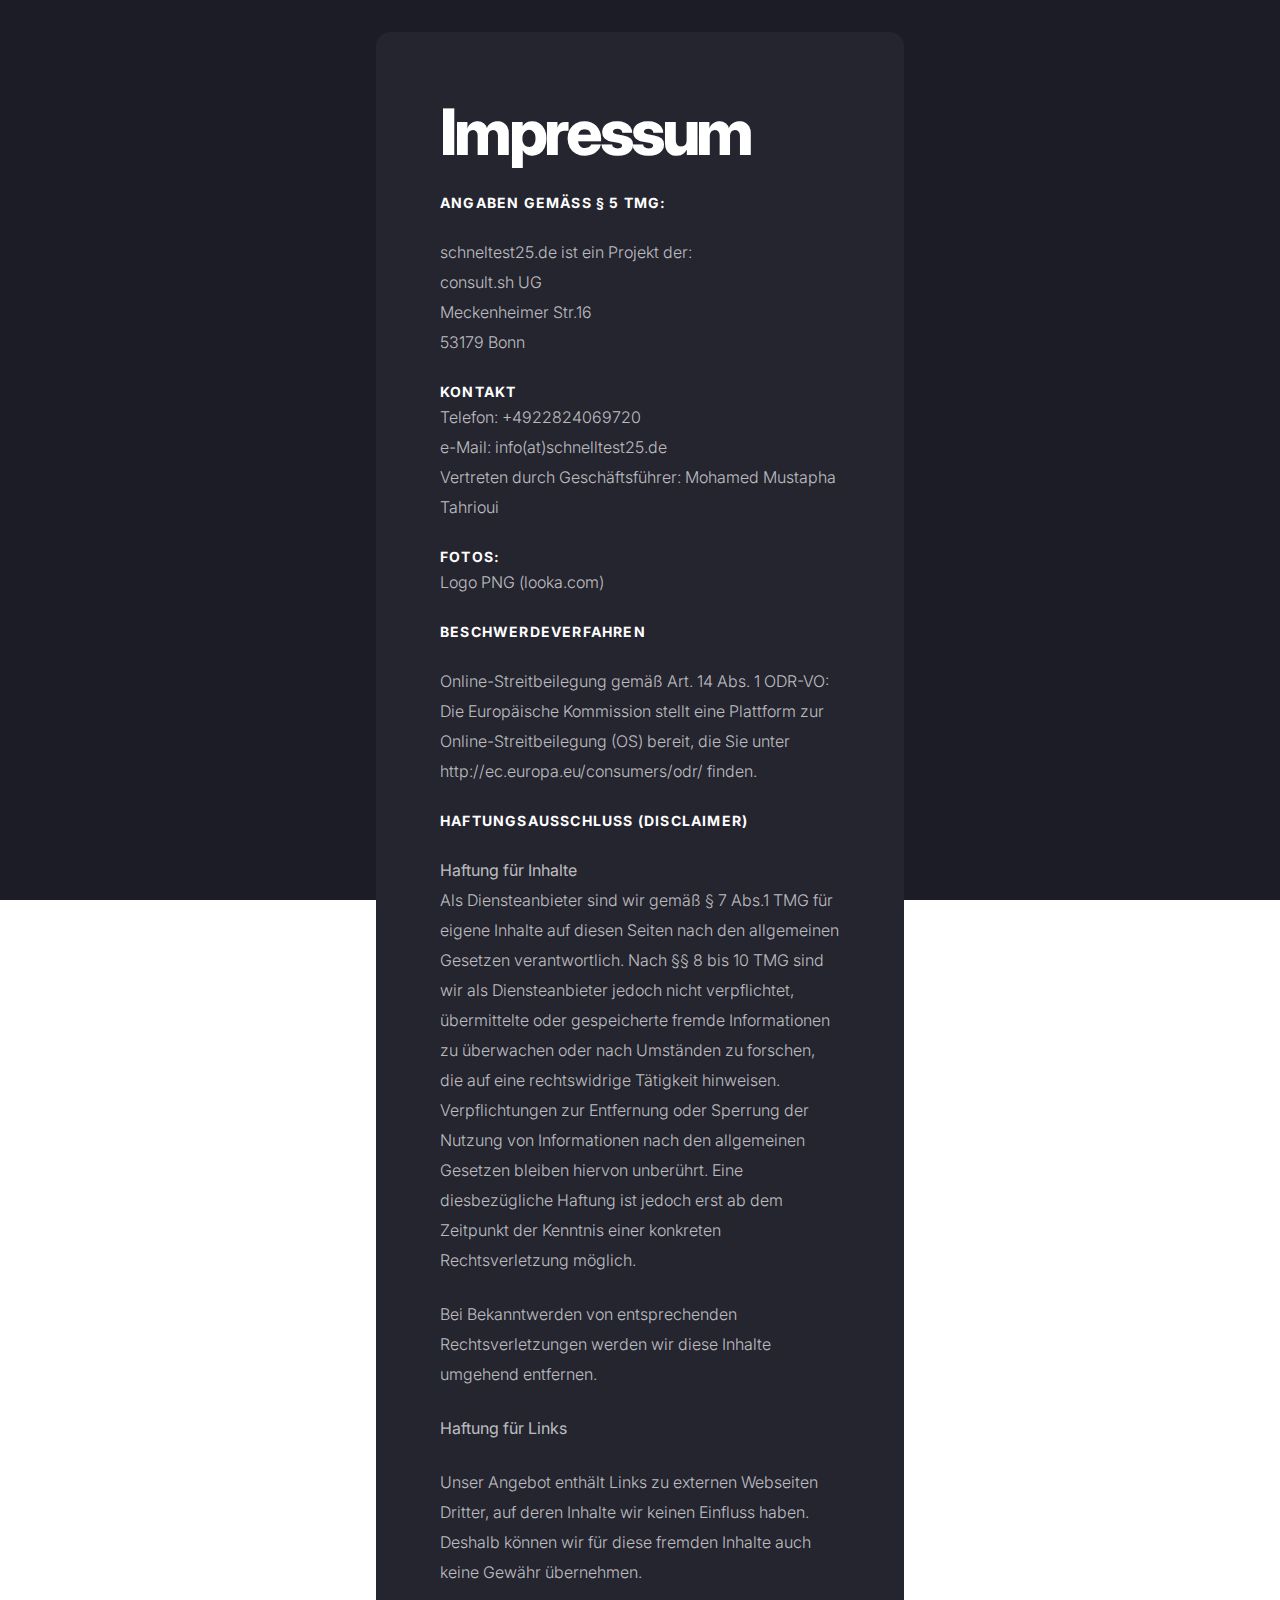
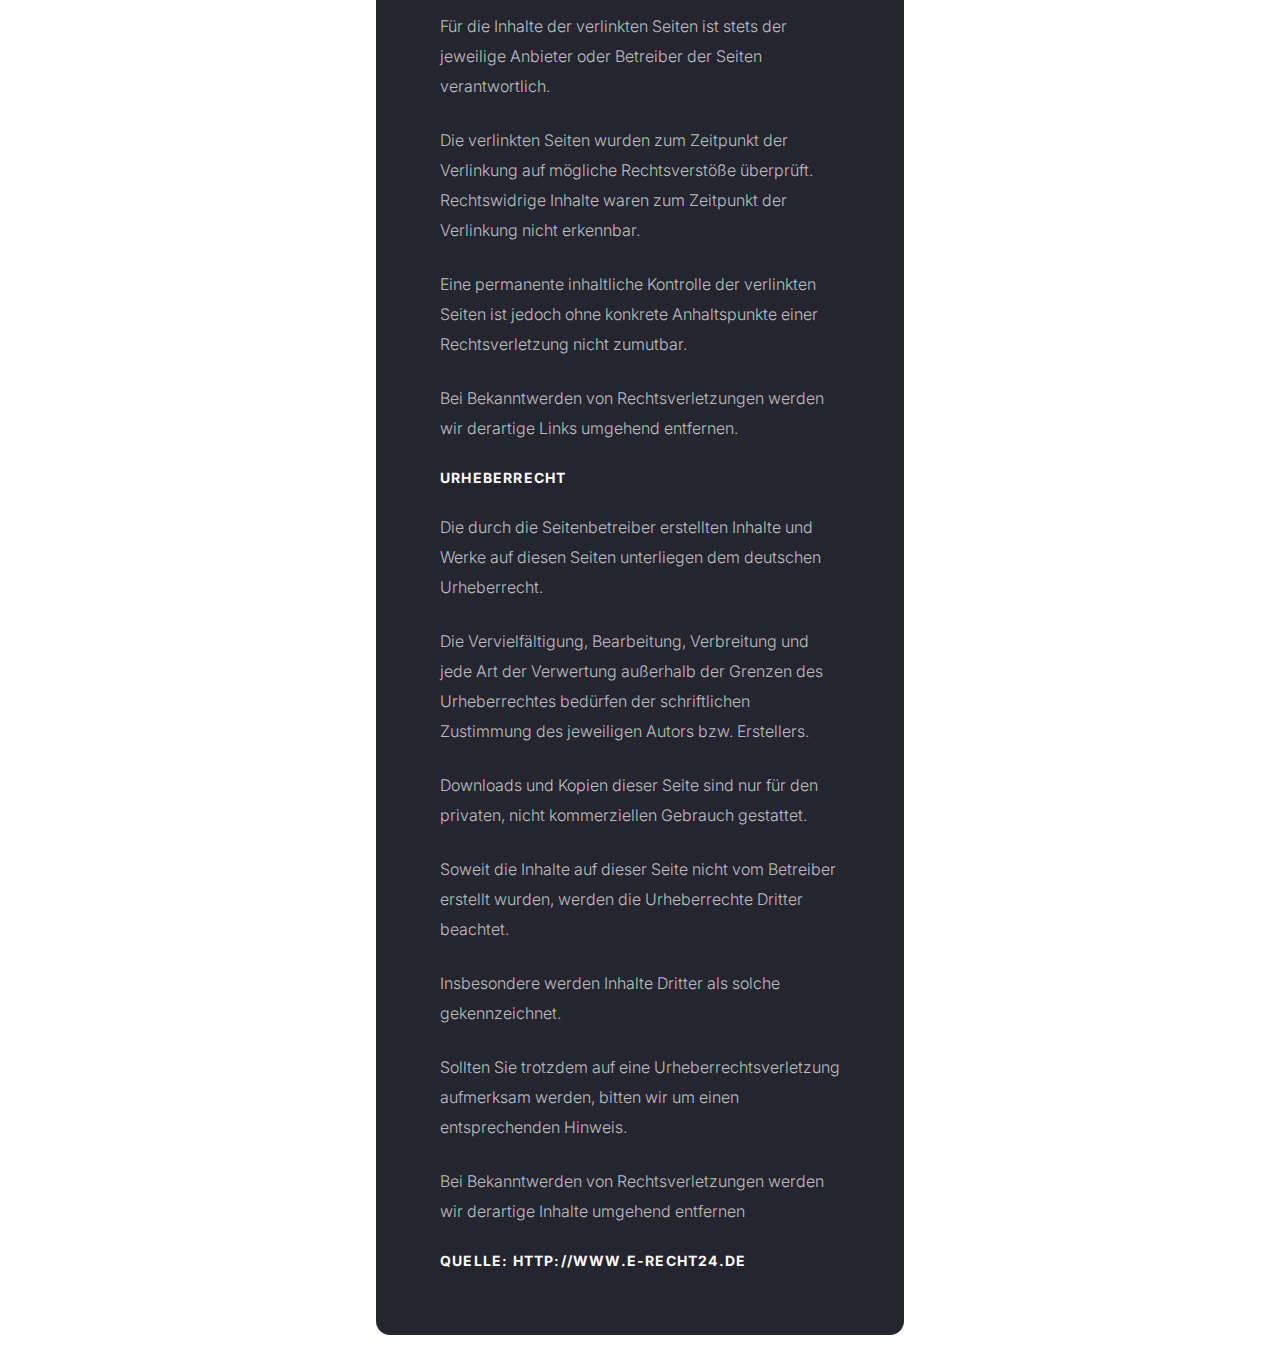
==== impressum.html @ 8089edc3 "[master] Add impressum" ====
<!DOCTYPE html>
<html lang="en">
<head>
    <title>schnelltest25.de | Impressum</title>
    <meta charset="utf-8"/>
    <meta name="viewport" content="width=device-width,initial-scale=1,user-scalable=no"/>
    <meta name="description"
          content="schnelltest25.de | Bei uns kriegen Sie exklusive Preise mit Mengenrabatt für Covid Antigen Schnelltests!"/>
    <meta property="og:site_name" content="schnelltest25.de"/>
    <meta property="og:title" content="schnelltest25.de | Kaufen Sie heute Corona Antigen Schnelltests bei uns"/>
    <meta property="og:type" content="website"/>
    <meta property="og:description"
          content="schnelltest25.de | Bei uns kriegen Sie exklusive Preise mit Mengenrabatt für Covid Antigen Schnelltest!"/>
    <meta property="og:image" content="https://schnelltest25.de/assets/images/share.jpg?v=5fb3fb8e"/>
    <meta property="og:image:type" content="image/jpeg"/>
    <meta property="og:image:width" content="1200"/>
    <meta property="og:image:height" content="628"/>
    <meta property="og:url" content="https://schnelltest25.de"/>
    <meta property="twitter:card" content="summary_large_image"/>
    <link rel="canonical" href="https://schnelltest25.de"/>
    <link href="https://fonts.googleapis.com/css?family=Inter:800,800italic,700,700italic,300,300italic,400,400italic,600,600italic"
          rel="stylesheet" type="text/css"/>
    <link rel="icon" type="image/png" href="assets/images/favicon.png?v=5fb3fb8e"/>
    <link rel="apple-touch-icon" href="assets/images/apple-touch-icon.png?v=5fb3fb8e"/>
    <link rel="stylesheet" href="css/main.css">

    <noscript>
        <link rel="stylesheet" href="css/noscript.css">
    </noscript>
</head>
<body class="is-ready">
<div id="wrapper">
    <div id="main">
        <div class="inner">
            <section>
                <h1 id="text02" class="style3">
                    Impressum
                </h1>


                <p class="style1"> Angaben gemäß § 5 TMG:</p>
                <p class="style2" style="margin-top: 0;margin-bottom: 0">schneltest25.de ist ein Projekt der:</p>
                <p class="style2" style="margin-top: 0;margin-bottom: 0">consult.sh UG</p>
                <p class="style2" style="margin-top: 0;margin-bottom: 0">Meckenheimer Str.16</p>
                <p class="style2" style="margin-top: 0;margin-bottom: 0">53179 Bonn</p>
                <p class="style1" style="margin-bottom: 0">Kontakt</p>
                <p class="style2" style="margin-top: 0;margin-bottom: 0">Telefon: +4922824069720</p>
                <p class="style2" style="margin-top: 0;margin-bottom: 0">e-Mail: info(at)schnelltest25.de</p>
                <p class="style2" style="margin-top: 0;margin-bottom: 0">Vertreten durch Geschäftsführer: Mohamed
                    Mustapha
                    Tahrioui</p>
                <p class="style1" style="margin-bottom: 0">Fotos:</p>
                <p class="style2" style="margin-top: 0;margin-bottom: 0">Logo PNG (looka.com)</p>

                <p class="style1">BESCHWERDEVERFAHREN</p>
                <p class="style2" style="margin-bottom: 0">Online-Streitbeilegung gemäß Art. 14 Abs. 1 ODR-VO: Die
                    Europäische Kommission stellt eine Plattform zur
                    Online-Streitbeilegung (OS) bereit, die Sie unter http://ec.europa.eu/consumers/odr/ finden.</p>

                <p class="style1"> Haftungsausschluss (Disclaimer)</p>
                <p class="style2" style="margin-bottom: 0"><strong>Haftung für Inhalte</strong></p>

                <p class="style2" style="margin-top: 0;margin-bottom: 0">Als Diensteanbieter sind wir gemäß § 7 Abs.1
                    TMG für eigene Inhalte auf diesen Seiten nach den allgemeinen Gesetzen verantwortlich.
                    Nach §§ 8 bis 10 TMG sind wir als Diensteanbieter jedoch nicht verpflichtet, übermittelte oder
                    gespeicherte fremde Informationen zu überwachen oder nach Umständen zu forschen, die auf eine
                    rechtswidrige Tätigkeit
                    hinweisen.</p>


                <p class="style2" style="margin-top:0; margin-bottom: 0">Verpflichtungen zur Entfernung oder Sperrung
                    der Nutzung von Informationen nach den allgemeinen Gesetzen
                    bleiben hiervon unberührt. Eine diesbezügliche Haftung ist jedoch erst ab dem Zeitpunkt der Kenntnis
                    einer
                    konkreten
                    Rechtsverletzung möglich.</p>

                <p class="style2"> Bei Bekanntwerden von entsprechenden Rechtsverletzungen werden wir diese
                    Inhalte
                    umgehend
                    entfernen.</p>

                <p class="style2"><strong>Haftung für Links</strong></p>
                <p class="style2">Unser Angebot enthält Links zu externen Webseiten Dritter, auf deren Inhalte wir
                    keinen Einfluss haben.
                    Deshalb können
                    wir für diese fremden Inhalte auch keine Gewähr übernehmen.</p>
                <p class="style2">Für die Inhalte der verlinkten Seiten ist
                    stets
                    der
                    jeweilige Anbieter oder Betreiber der Seiten verantwortlich.</p>
                <p class="style2">Die verlinkten Seiten wurden zum Zeitpunkt
                    der
                    Verlinkung
                    auf mögliche Rechtsverstöße überprüft. Rechtswidrige Inhalte waren zum Zeitpunkt der Verlinkung
                    nicht
                    erkennbar.</p>

                <p class="style2">Eine
                    permanente inhaltliche Kontrolle der verlinkten Seiten ist jedoch ohne konkrete Anhaltspunkte einer
                    Rechtsverletzung
                    nicht zumutbar.</p>

                <p class="style2">Bei Bekanntwerden von Rechtsverletzungen werden wir derartige Links umgehend
                    entfernen.</p>

                <p class="style1">Urheberrecht</p>
                <p class="style2">Die durch die Seitenbetreiber erstellten Inhalte und Werke auf diesen Seiten
                    unterliegen dem deutschen
                    Urheberrecht.</p>
                <p class="style2">Die
                    Vervielfältigung, Bearbeitung, Verbreitung und jede Art der Verwertung außerhalb der Grenzen des
                    Urheberrechtes bedürfen
                    der schriftlichen Zustimmung des jeweiligen Autors bzw. Erstellers.</p>
                <p class="style2">Downloads und Kopien dieser Seite
                    sind
                    nur für den
                    privaten, nicht kommerziellen Gebrauch gestattet.</p>

                <p class="style2">Soweit die Inhalte auf dieser Seite nicht vom
                    Betreiber
                    erstellt
                    wurden, werden die Urheberrechte Dritter beachtet.</p>
                <p class="style2">
                    Insbesondere werden Inhalte Dritter als solche
                    gekennzeichnet.
                </p>
                <p class="style2">Sollten Sie trotzdem auf eine Urheberrechtsverletzung aufmerksam werden, bitten wir um
                    einen
                    entsprechenden
                    Hinweis.</p>

                <p class="style2">Bei
                    Bekanntwerden von Rechtsverletzungen werden wir derartige Inhalte umgehend entfernen</p>

                <p class="style1">Quelle: http://www.e-recht24.de</p>
            </section>
        </div>
    </div>
</div>
</body>
</html>
---- css/main.css ----
html, body, div, span, applet, object, iframe, h1, h2, h3, h4, h5, h6, p, blockquote, pre, a, abbr, acronym, address, big, cite, code, del, dfn, em, img, ins, kbd, q, s, samp, small, strike, strong, sub, sup, tt, var, b, u, i, center, dl, dt, dd, ol, ul, li, fieldset, form, label, legend, table, caption, tbody, tfoot, thead, tr, th, td, article, aside, canvas, details, embed, figure, figcaption, footer, header, hgroup, menu, nav, output, ruby, section, summary, time, mark, audio, video {
    margin: 0;
    padding: 0;
    border: 0;
    font-size: 100%;
    font: inherit;
    vertical-align: baseline;
}

article, aside, details, figcaption, figure, footer, header, hgroup, menu, nav, section {
    display: block;
}

body {
    line-height: 1;
}

ol, ul {
    list-style: none;
}

blockquote, q {
    quotes: none;
}

blockquote:before, blockquote:after, q:before, q:after {
    content: '';
    content: none;
}

table {
    border-collapse: collapse;
    border-spacing: 0;
}

body {
    -webkit-text-size-adjust: none
}

mark {
    background-color: transparent;
    color: inherit
}

input::-moz-focus-inner {
    border: 0;
    padding: 0
}

input[type="text"], input[type="email"], select, textarea {
    -moz-appearance: none;
    -webkit-appearance: none;
    -ms-appearance: none;
    appearance: none
}

*, *:before, *:after {
    box-sizing: border-box;
}

body {
    min-width: 320px;
    min-height: var(--viewport-height);
    line-height: 1.0;
    word-wrap: break-word;
    overflow-x: hidden;
}

body:before {
    content: '';
    display: block;
    position: fixed;
    top: 0;
    left: 0;
    width: 100vw;
    height: var(--background-height);
    z-index: 0;
    pointer-events: none;
    transform: scale(1);
    background-attachment: scroll;
    background-image: linear-gradient(to top, rgba(28, 28, 38, 0.922), rgba(28, 28, 38, 0.922)), url('assets/images/bg.svg?v=5fb3fb8e');
    background-position: 0% 0%, top right;
    background-repeat: repeat, repeat;
    background-size: auto, cover;
    background-color: #1C1C26;
}

body:after {
    display: block;
    content: '';
    position: fixed;
    top: 0;
    left: 0;
    width: 100%;
    height: 100%;
    background-color: #1C1C26;
    z-index: 1;
    opacity: 0;
    visibility: hidden;
    transition: opacity 0.75s ease-in-out 0s, visibility 0.75s 0s;
    transform: scale(1);
}

body.is-loading:after {
    opacity: 1;
    visibility: visible;
}

:root {
    --site-language-direction: ltr;
    --site-language-alignment: left;
    --viewport-height: 100vh;
    --background-height: 100vh;
}

html {
    font-size: 17pt;
}

u {
    text-decoration: underline;
}

strong {
    color: inherit;
    font-weight: bolder;
}

em {
    font-style: italic;
}

code {
    font-family: 'Lucida Console', 'Courier New', monospace;
    font-weight: normal;
    text-indent: 0;
    letter-spacing: 0;
    font-size: 0.9em;
    margin: 0 0.25em;
    padding: 0.25em 0.5em;
    background-color: rgba(144, 144, 144, 0.25);
    border-radius: 0.25em;
}

mark {
    background-color: rgba(144, 144, 144, 0.25);
}

s {
    text-decoration: line-through;
}

a {
    color: inherit;
    text-decoration: underline;
    transition: color 0.25s ease;
}

#wrapper {
    -webkit-overflow-scrolling: touch;
    display: flex;
    flex-direction: column;
    align-items: center;
    justify-content: center;
    min-height: var(--viewport-height);
    position: relative;
    z-index: 2;
    overflow: hidden;
    padding: 2rem 2rem 2rem 2rem;
}

#main {
    display: flex;
    position: relative;
    max-width: 100%;
    z-index: 1;
    align-items: center;
    justify-content: center;
    flex-grow: 0;
    flex-shrink: 0;
    text-align: var(--site-language-alignment);
    background-color: #252530;
    border-radius: 0.875rem 0.875rem 0.875rem 0.875rem;
    transition: opacity 0.5s ease 0s, transform 0.5s ease 0s;
}

#main > .inner {
    position: relative;
    z-index: 1;
    border-radius: inherit;
    padding: 4rem 4rem;
    max-width: 100%;
    width: 33rem;
}

#main > .inner > header {
    margin-bottom: 1.5rem;
}

#main > .inner > footer {
    margin-top: 1.5rem;
    border-bottom-left-radius: inherit;
    border-bottom-right-radius: inherit;
}

#main > .inner > * > * {
    margin-top: 1.5rem;
    margin-bottom: 1.5rem;
}

#main > .inner > * > :first-child {
    margin-top: 0 !important;
}

#main > .inner > * > :last-child {
    margin-bottom: 0 !important;
}

#main > .inner > .full {
    margin-left: calc(-4rem);
    width: calc(100% + 8rem + 0.4725px);
    max-width: calc(100% + 8rem + 0.4725px);
}

#main > .inner > .full:first-child {
    margin-top: -4rem !important;
    border-top-left-radius: inherit;
    border-top-right-radius: inherit;
}

#main > .inner > .full:last-child {
    margin-bottom: -4rem !important;
    border-bottom-left-radius: inherit;
    border-bottom-right-radius: inherit;
}

#main > .inner > .full.screen {
    width: 100vw;
    max-width: 100vw;
    position: relative;
    border-radius: 0 !important;
    left: 50%;
    right: auto;
    margin-left: -50vw;
}

#main > .inner > * > .full {
    margin-left: calc(-4rem);
    width: calc(100% + 8rem + 0.4725px);
    max-width: calc(100% + 8rem + 0.4725px);
}

#main > .inner > * > .full.screen {
    width: 100vw;
    max-width: 100vw;
    position: relative;
    border-radius: 0 !important;
    left: 50%;
    right: auto;
    margin-left: -50vw;
}

#main > .inner > footer > .full:last-child {
    margin-bottom: -4rem !important;
    border-bottom-left-radius: inherit;
    border-bottom-right-radius: inherit;
}

#main > .inner > .active > .full:first-child {
    margin-top: -4rem !important;
    border-top-left-radius: inherit;
    border-top-right-radius: inherit;
}

#main > .inner > .active {
    border-top-left-radius: inherit;
    border-top-right-radius: inherit;
}

body.is-loading #main {
    opacity: 0;
    transform: translateY(1.6875rem);
}

#main > .inner > header, #main > .inner > footer {
    transition: opacity 0.25s ease-in-out 0.375s, visibility 0.25s linear 0.375s;
}

#main > .inner > header.hidden, #main > .inner > footer.hidden {
    transition: opacity 0.25s ease-in-out, visibility 0.25s;
    opacity: 0;
    visibility: hidden;
}

#main > .inner > section {
    transition: opacity 0.5s ease-in-out 0.25s, min-height 0.25s ease-in-out, max-height 0.25s ease-in-out;
}

#main > .inner > section.inactive {
    transition: opacity 0.25s ease-in-out;
    opacity: 0;
}

body.is-instant #main, body.is-instant #main > .inner > *, body.is-instant #main > .inner > section > * {
    transition: none !important;
}

body.is-instant:after {
    display: none !important;
    transition: none !important;
}

h1, h2, h3, p {
    direction: var(--site-language-direction);
}

h1 br + br, h2 br + br, h3 br + br, p br + br {
    display: block;
    content: ' ';
}

h1 .li, h2 .li, h3 .li, p .li {
    display: list-item;
    padding-left: 0.5em;
    margin: 0.75em 0 0 1em;
}

h1.style3, h2.style3, h3.style3, p.style3 br + br {
    margin-top: 0.675rem;
}

h1.style3, h2.style3, h3.style3, p.style3 {
    color: #FFFFFF;
    font-family: 'Inter', sans-serif;
    letter-spacing: -0.2rem;
    width: 100%;
    font-size: 4em;
    line-height: 1.125;
    font-weight: 800;
}

h1.style3 a, h2.style3 a, h3.style3 a, p.style3 a {
    text-decoration: none;
}

h1.style3 a:hover, h2.style3 a:hover, h3.style3 a:hover, p.style3 a:hover {
    text-decoration: underline;
}

h1.style3 mark, h2.style3 mark, h3.style3 mark, p.style3 mark {
    background-color: #8D7DFF;
}

h1.style1, h2.style1, h3.style1, p.style1 br + br {
    margin-top: 0.9rem;
}

h1.style1, h2.style1, h3.style1, p.style1 {
    text-transform: uppercase;
    color: #FFFFFF;
    font-family: 'Inter', sans-serif;
    letter-spacing: 0.075rem;
    width: calc(100% + 0.075rem);
    font-size: 0.875em;
    line-height: 1.5;
    font-weight: 700;
}

h1.style1 a, h2.style1 a, h3.style1 a, p.style1 a {
    text-decoration: underline;
}

h1.style1 a:hover, h2.style1 a:hover, h3.style1 a:hover, p.style1 a:hover {
    text-decoration: none;
}

h1.style1 mark, h2.style1 mark, h3.style1 mark, p.style1 mark {
    color: #5B5B70;
    background-color: transparent;
}

h1.style2, h2.style2, h3.style2, p.style2 br + br {
    margin-top: 1.125rem;
}

h1.style2, h2.style2, h3.style2, p.style2 {
    color: rgba(255, 255, 255, 0.71);
    font-family: 'Inter', sans-serif;
    font-size: 1em;
    line-height: 1.875;
    font-weight: 300;
}

h1.style2 a, h2.style2 a, h3.style2 a, p.style2 a {
    text-decoration: underline;
}

h1.style2 a:hover, h2.style2 a:hover, h3.style2 a:hover, p.style2 a:hover {
    text-decoration: none;
}

h1.style2 mark, h2.style2 mark, h3.style2 mark, p.style2 mark {
    color: #FFFFFF;
    background-color: transparent;
}

h1.style5, h2.style5, h3.style5, p.style5 br + br {
    margin-top: 0.9rem;
}

h1.style5, h2.style5, h3.style5, p.style5 {
    color: rgba(255, 255, 255, 0.71);
    font-family: 'Inter', sans-serif;
    font-size: 0.75em;
    line-height: 1.5;
    font-weight: 300;
}

h1.style5 a, h2.style5 a, h3.style5 a, p.style5 a {
    text-decoration: underline;
}

h1.style5 a:hover, h2.style5 a:hover, h3.style5 a:hover, p.style5 a:hover {
    text-decoration: none;
}

h1.style5 mark, h2.style5 mark, h3.style5 mark, p.style5 mark {
    color: #FFFFFF;
    background-color: transparent;
}

hr {
    width: 100%;
    position: relative;
    padding: 0;
    border: 0;
}

hr:before {
    content: '';
    display: inline-block;
    vertical-align: middle;
    max-width: 100%;
}

hr.style1:not(:first-child) {
    margin-top: 3rem !important;
}

hr.style1:not(:last-child) {
    margin-bottom: 3rem !important;
}

hr.style1:before {
    width: 100%;
    border-top: solid 1px rgba(255, 255, 255, 0.071);
    height: 1px;
    margin-top: -0.5px;
}

.gallery .inner {
    display: inline-block;
    max-width: 100%;
    vertical-align: middle;
}

.gallery ul li {
    position: relative;
}

.gallery ul li .thumbnail {
    position: relative;
    border-radius: inherit;
}

.gallery ul li .frame {
    display: inline-block;
    vertical-align: top;
    width: 100%;
    overflow: hidden;
    -webkit-backface-visibility: hidden;
    -webkit-transform: translate3d(0, 0, 0);
}

.gallery ul li img {
    width: auto;
    max-width: 100%;
    margin: 0;
    vertical-align: top;
}

.gallery ul li .caption {
    width: 100%;
}

.gallery ul li .caption p {
    width: 100%;
}

@keyframes gallery-modal-spinner {
    0% {
        transform: rotate(0deg);
    }
    100% {
        transform: rotate(360deg);
    }
}

.gallery-modal {
    position: fixed;
    top: 0;
    left: 0;
    width: 100%;
    height: 100%;
    outline: 0;
    -webkit-tap-highlight-color: rgba(0, 0, 0, 0);
    display: flex;
    flex-direction: column;
    align-items: center;
    justify-content: center;
    background-color: rgba(10, 10, 10, 0.85);
    visibility: hidden;
    opacity: 0;
    transition: opacity 0.5s ease, visibility 0.5s, z-index 0.5s;
    z-index: 0;
    pointer-events: none;
    user-select: none;
}

.gallery-modal:before {
    content: '';
    display: block;
    width: 4rem;
    height: 4rem;
    position: absolute;
    top: 50%;
    left: 50%;
    margin: -2rem 0 0 -2rem;
    animation: gallery-modal-spinner 1s infinite linear;
    transition: opacity 0.25s ease;
    transition-delay: 0.5s;
    opacity: 0;
    background-image: url('[data-uri]');
    background-position: center;
    background-repeat: no-repeat;
    background-size: 4rem;
}

.gallery-modal .inner {
    opacity: 0;
    transform: translateY(0.75em);
    transition: all 0.5s ease;
}

.gallery-modal .inner img {
    display: block;
    max-width: 80vw;
    max-height: 85vh;
    box-shadow: 0 1em 3em 0 rgba(0, 0, 0, 0.35);
}

.gallery-modal .nav {
    position: fixed;
    top: 30%;
    width: 8rem;
    max-width: 10vw;
    height: 40%;
    min-height: 6rem;
    cursor: pointer;
    background-image: url('[data-uri]');
    background-position: center;
    background-repeat: no-repeat;
    background-size: 3rem;
    opacity: 0.25;
    transition: opacity 0.25s ease;
}

.gallery-modal .nav:hover {
    opacity: 1;
}

.gallery-modal .nav.next {
    right: 0;
}

.gallery-modal .nav.previous {
    left: 0;
    transform: scaleX(-1);
}

.gallery-modal .close {
    position: absolute;
    top: 0;
    right: 0;
    width: 6rem;
    height: 6rem;
    display: block;
    cursor: pointer;
    background-image: url('[data-uri]');
    background-position: top 1rem right 1rem;
    background-repeat: no-repeat;
    background-size: 3rem;
    opacity: 0.25;
    transition: opacity 0.25s ease;
}

.gallery-modal .close:hover {
    opacity: 1;
}

.gallery-modal.visible {
    visibility: visible;
    opacity: 1;
    z-index: 10000;
    pointer-events: auto;
}

.gallery-modal.visible:before {
    opacity: 1;
}

.gallery-modal.loaded:before {
    opacity: 0 !important;
    transition-delay: 0s !important;
}

.gallery-modal.loaded .inner {
    opacity: 1;
    transform: translateY(0);
}

.gallery-modal.switching .inner {
    transition: opacity 0.375s ease, transform 0.5s ease;
}

.gallery.style1:not(:first-child) {
    margin-top: 4rem !important;
}

.gallery.style1:not(:last-child) {
    margin-bottom: 4rem !important;
}

.gallery.style1 .inner {
    max-width: 100%;
    width: 100%;
}

.gallery.style1 ul li {
    border-radius: 0rem;
    margin: 0rem 0;
}

.gallery.style1 ul li .frame {
    border-radius: 0rem;
}

.gallery.style1 ul li:first-child {
    margin-top: 0;
}

.gallery.style1 ul li:last-child {
    margin-bottom: 0;
}

.gallery.style1 ul li .thumbnail {
    display: block;
    transition: none;
}

.gallery.style1 ul li img {
    display: block;
    width: 100%;
}

.gallery.style1 ul li .thumbnail img {
    transition: none;
}

.list {
    display: block;
}

.list ul, .list ol {
    display: inline-block;
    max-width: 100%;
    text-align: var(--site-language-alignment);
    vertical-align: middle;
}

.list ul li, .list ol li {
    direction: var(--site-language-direction);
    display: flex;
    position: relative;
}

.list ul li:before, .list ol li:before {
    background-repeat: no-repeat;
    content: '';
    display: block;
    position: relative;
    letter-spacing: 0 !important;
    font-variant: normal !important;
    flex-grow: 0;
    flex-shrink: 0;
}

.list ul li p, .list ol li p {
    flex-grow: 1;
    flex-shrink: 1;
}

.list ul li:first-child, .list ol li:first-child {
    margin-top: 0 !important;
}

.list.style1 {
    color: rgba(255, 255, 255, 0.71);
    font-family: 'Inter', sans-serif;
    font-size: 1em;
    line-height: 2;
    font-weight: 300;
}

.list.style1 mark {
    color: #C0C0CC;
    background-color: transparent;
}

.list.style1 a:hover {
    color: #8D7DFF;
}

.list.style1 a {
    text-decoration: none;
}

.list.style1 ul {
    width: 100rem;
    padding-top: 0rem;
}

.list.style1 ul li {
    margin-top: 1rem;
}

.list.style1 ul li p {
    padding: 0 0.75rem;
}

.list.style1 ul li:before {
    background-image: url('data:image/svg+xml;charset=utf8,%3Csvg%20xmlns%3D%22http%3A%2F%2Fwww.w3.org%2F2000%2Fsvg%22%20x%3D%220px%22%20y%3D%220px%22%20viewBox%3D%220%200%2040%2040%22%3E%3Cpath%20d%3D%22M12.9%2C32.4L25.3%2C20L13%2C7.6c-0.2-0.2-0.2-0.5%2C0-0.7l1.6-1.6c0.2-0.2%2C0.5-0.2%2C0.7%2C0L29.8%2C20L15.1%2C34.6c-0.2%2C0.2-0.5%2C0.2-0.7%2C0%20l-1.6-1.6C12.7%2C32.9%2C12.7%2C32.6%2C12.9%2C32.4z%22%20fill%3D%22%23FFFFFF%22%20%2F%3E%3C%2Fsvg%3E');
    border-radius: 100%;
    height: 1.375rem;
    min-width: 1.375rem;
    background-position: center;
    background-size: 55%;
    background-repeat: no-repeat;
    margin-top: 0.375rem;
    text-align: center;
    padding: 0 0.171875rem;
    line-height: calc(1.375rem - 3px);
    text-indent: 2px;
    border: solid 2px #FFFFFF;
}

form .inner {
    display: inline-flex;
    max-width: 100%;
    flex-wrap: wrap;
    flex-direction: column;
}

form label {
    direction: var(--site-language-direction);
    display: block;
}

form .field button {
    background-color: transparent;
    border: 0;
    display: flex;
    align-items: center;
    justify-content: center;
    cursor: pointer;
}

form .field button > svg {
    height: 50%;
}

form input[type="text"], form input[type="email"], form input[type="tel"], form input[type="number"], form textarea, form select, form .file {
    text-align: var(--site-language-alignment);
    direction: var(--site-language-direction);
    display: block;
    background-color: transparent;
    border: 0;
    width: 100%;
    outline: 0;
}

form input[type="tel"] {
    -webkit-appearance: none;
}

form textarea {
    height: 10rem;
    line-height: normal;
}

form select {
    background-size: 1rem;
    background-repeat: no-repeat;
    text-overflow: ellipsis;
    -webkit-appearance: none;
}

form select option {
    background-color: white;
    color: black;
}

form select::-ms-expand {
    display: none;
}

form input[type="checkbox"] {
    -webkit-appearance: none;
    display: block;
    float: left;
    margin-right: -2rem;
    opacity: 0;
    width: 1rem;
    z-index: -1;
}

form input[type="checkbox"] + label {
    display: inline-flex;
    text-align: left;
    line-height: 1.6;
    align-items: center;
}

form input[type="checkbox"] + label:before {
    content: '';
    display: inline-block;
    background-position: center;
    background-repeat: no-repeat;
    vertical-align: middle;
    cursor: pointer;
    flex-grow: 0;
    flex-shrink: 0;
}

form input[type="number"] {
    -webkit-appearance: none;
    -moz-appearance: textfield;
}

form input[type="number"]::-webkit-inner-spin-button, form input[type="number"]::-webkit-outer-spin-button {
    -webkit-appearance: none;
}

form .number {
    position: relative;
}

form .number > input[type="number"] {
    text-align: center;
}

form .number > button {
    position: absolute;
}

form .field .number > button > svg {
    height: 40%;
}

form .file {
    position: relative;
}

form .file > button {
    position: absolute;
}

form .file > input[type="file"] {
    position: absolute;
    top: 0;
    left: 0;
    width: 100%;
    height: 100%;
    opacity: 0;
    cursor: pointer;
}

form .file[data-filename]:before {
    content: attr(data-filename);
    display: block;
    white-space: nowrap;
    position: absolute;
    top: 0;
    height: 100%;
    overflow: hidden;
    text-overflow: ellipsis;
    background-repeat: no-repeat;
}

form .file[data-filename=""]:before {
    content: attr(data-placeholder);
    background-image: none !important;
    padding-left: 0 !important;
}

form .field .file > button > svg {
    height: 53%;
}

form .actions {
    max-width: 100%;
}

form .actions button {
    background-color: transparent;
    border: 0;
    cursor: pointer;
    text-align: center;
    max-width: 100%;
    white-space: nowrap;
    display: inline-flex;
    align-items: center;
    justify-content: center;
    vertical-align: middle;
}

form .actions button:disabled {
    opacity: 0.35;
    cursor: default;
    pointer-events: none;
}

@keyframes button-spinner {
    0% {
        transform: rotate(0deg);
    }
    100% {
        transform: rotate(360deg);
    }
}

form.style1 .inner > * {
    margin: 1.5rem 0 0 0;
    max-width: 100%;
}

form.style1 .inner > :first-child {
    margin: 0;
}

form.style1 .inner {
    width: 100rem;
}

form.style1 label:first-child {
    margin: 0.25rem 0 1.125rem 0;
    font-size: 0.875em;
    line-height: 1.5;
    font-family: 'Inter', sans-serif;
    font-weight: 400;
    color: #C0C0CC;
}

form.style1 .field button {
    width: 2.7rem;
    height: 2.7rem;
    line-height: 2.7rem;
    background-size: 1.35rem;
    border-radius: 0.32rem;
    background-color: #7163D6;
    transition: color 0.25s ease, background-color 0.25s ease, border-color 0.25s ease;
}

form.style1 .field button:hover {
    background-color: #8D7DFF;
}

form.style1 .field button svg {
    fill: #FFFFFF;
    transition: fill 0.25s ease;
}

form.style1 input[type="text"], form.style1 input[type="email"], form.style1 input[type="tel"], form.style1 input[type="number"], form.style1 textarea, form.style1 select, form.style1 input[type="checkbox"] + label, form.style1 .file {
    font-size: 1em;
    font-family: 'Inter', sans-serif;
    font-weight: 300;
    border-radius: 0.5rem;
}

form.style1 input[type="text"], form.style1 input[type="email"], form.style1 input[type="tel"], form.style1 input[type="number"], form.style1 textarea, form.style1 select, form.style1 .file {
    color: rgba(255, 255, 255, 0.369);
    background-color: rgba(255, 255, 255, 0.02);
}

form.style1 input[type="text"]:focus, form.style1 input[type="email"]:focus, form.style1 input[type="tel"]:focus, form.style1 input[type="number"]:focus, form.style1 textarea:focus, form.style1 select:focus, form.style1 .file.focus {
    box-shadow: 0 0 0 1px #8D7DFF, inset 0 0 0 1px #8D7DFF;
}

form.style1 input[type="checkbox"] + label {
    color: rgba(255, 255, 255, 0.369);
}

form.style1 input[type="text"], form.style1 input[type="email"], form.style1 input[type="tel"], form.style1 input[type="number"], form.style1 select, form.style1 .file {
    height: 3.375rem;
    padding: 0 1.18125rem;
    line-height: 3.375rem;
}

form.style1 textarea {
    padding: 1.18125rem;
    height: 8rem;
    line-height: 1.5;
    padding-top: 0.91875rem;
}

form.style1 select {
    background-image: url("data:image/svg+xml;charset=utf8,%3Csvg xmlns='http://www.w3.org/2000/svg' width='504' height='552' preserveAspectRatio='none' viewBox='0 0 504 552'%3E%3Cpath d='M483.9,210.9L252,442.9L20.1,210.9l67.9-67.9L252,307.1l164.1-164.1L483.9,210.9z' fill='rgba(255,255,255,0.369)' /%3E%3C/svg%3E");
    background-position: calc(100% - 1.18125rem) center;
    padding-right: 3.28125rem;
}

form.style1 input[type="checkbox"] + label:before {
    border-radius: 0.5rem;
    color: rgba(255, 255, 255, 0.369);
    background-color: rgba(255, 255, 255, 0.02);
    width: 2.53125rem;
    height: 2.53125rem;
    background-size: 1.434375rem;
    margin-right: 1.265625rem;
}

form.style1 input[type="checkbox"]:checked + label:before {
    background-image: url("data:image/svg+xml;charset=utf8,%3Csvg xmlns='http://www.w3.org/2000/svg' width='648' height='552' preserveAspectRatio='none' viewBox='0 0 648 552'%3E%3Cpath d='M225.3,517.7L2.1,293.1l68.1-67.7L226,382.3L578.1,35.6l67.4,68.4L225.3,517.7z' fill='rgba(255,255,255,0.369)' /%3E%3C/svg%3E");
}

form.style1 input[type="checkbox"]:focus + label:before {
    box-shadow: 0 0 0 1px #8D7DFF, inset 0 0 0 1px #8D7DFF;
}

form.style1 .number > input[type="number"] {
    padding-left: 3.2rem;
    padding-right: 3.2rem;
}

form.style1 .number > button.decrement {
    bottom: 0.3375rem;
    left: 0.3375rem;
}

form.style1 .number > button.increment {
    bottom: 0.3375rem;
    right: 0.3375rem;
}

form.style1 .file:before {
    width: calc(100% - 4.55625rem);
    background-size: 1rem;
    background-image: url("data:image/svg+xml;charset=utf8,%3Csvg xmlns='http://www.w3.org/2000/svg' width='40' height='40' preserveAspectRatio='none' viewBox='0 0 40 40'%3E%3Cpath d='M27.4,4.5c-0.4-0.4-0.8-0.7-1.5-0.9c-0.6-0.3-1.2-0.4-1.7-0.4H7.1c-0.5,0-0.9,0.2-1.3,0.5S5.3,4.5,5.3,5.1v30.7 c0,0.5,0.2,0.9,0.5,1.3c0.4,0.4,0.8,0.5,1.3,0.5h25.8c0.5,0,0.9-0.2,1.3-0.5c0.4-0.4,0.5-0.8,0.5-1.3V13.7c0-0.5-0.1-1.1-0.4-1.7 c-0.3-0.6-0.6-1.1-0.9-1.5L27.4,4.5z M25.7,6.2l6,6c0.2,0.2,0.3,0.4,0.4,0.8h-7.2V5.8C25.3,5.9,25.5,6.1,25.7,6.2z M7.7,35.2V5.7 h14.7v8c0,0.5,0.2,0.9,0.5,1.3c0.4,0.4,0.8,0.5,1.3,0.5h8v19.7H7.7z' style='opacity: 0.375' fill='rgba(255,255,255,0.369)' /%3E%3C/svg%3E");
    background-position: left;
    padding-left: 1.4rem;
}

form.style1 .file > button {
    bottom: 0.3375rem;
    right: 0.3375rem;
}

form.style1 .actions button {
    width: 30rem;
    height: 3.375rem;
    line-height: 3.375rem;
    padding: 0 1.6875rem;
    text-transform: uppercase;
    font-size: 0.75em;
    font-family: 'Inter', sans-serif;
    letter-spacing: 0.075rem;
    padding-left: calc(0.075rem + 1.6875rem);
    font-weight: 600;
    border-radius: 0.5rem;
    direction: var(--site-language-direction);
    background-color: #7163D6;
    color: #FFFFFF;
    transition: color 0.25s ease, background-color 0.25s ease, border-color 0.25s ease;
    position: relative;
}

form.style1 .actions button:hover {
    background-color: #8D7DFF;
}

form.style1 .inner > :first-child > label:first-child {
    margin-top: 0;
}

form.style1 .actions button:before {
    pointer-events: none;
    content: '';
    display: block;
    width: 2.53125rem;
    height: 2.53125rem;
    position: absolute;
    top: 50%;
    left: 50%;
    margin: -1.265625rem 0 0 -1.265625rem;
    animation: button-spinner 1s infinite linear;
    transition: opacity 0.25s ease;
    transition-delay: 0s;
    opacity: 0;
    background-image: url('[data-uri]');
    background-position: center;
    background-repeat: no-repeat;
    background-size: 2.53125rem;
}

form.style1 .actions button.waiting {
    color: transparent;
}

form.style1 .actions button.waiting svg {
    fill: transparent;
}

form.style1 .actions button.waiting:before {
    opacity: 1.0;
    transition-delay: 0.125s;
}

form.style1 ::-webkit-input-placeholder {
    color: rgba(255, 255, 255, 0.369);
    opacity: 0.55;
}

form.style1 :-moz-placeholder {
    color: rgba(255, 255, 255, 0.369);
    opacity: 0.55;
}

form.style1 ::-moz-placeholder {
    color: rgba(255, 255, 255, 0.369);
    opacity: 0.55;
}

form.style1 :-ms-input-placeholder {
    color: rgba(255, 255, 255, 0.369);
    opacity: 0.55;
}

form.style1 .file[data-filename=""]:before {
    color: rgba(255, 255, 255, 0.369);
    opacity: 0.55;
}

#form02 input[name="website-url"] {
    display: none;
}

.icons {
    cursor: default;
    padding: 0;
    letter-spacing: 0;
}

.icons li {
    display: inline-block;
    vertical-align: middle;
    position: relative;
    z-index: 1;
}

.icons li a {
    display: flex;
    align-items: center;
    justify-content: center;
}

.icons li a svg {
    display: block;
    position: relative;
}

.icons li a + svg {
    display: block;
    position: absolute;
    top: 0;
    left: 0;
    width: 100%;
    height: 100%;
    z-index: -1;
    pointer-events: none;
}

.icons li a .label {
    display: none;
}

.icons.style1 {
    font-size: 1.25em;
    width: calc(100% + 1.125rem);
    margin-left: -0.5625rem;
}

.icons.style1 li {
    margin: 0.5625rem;
}

.icons.style1 li a {
    border-radius: 100%;
    width: 2em;
    height: 2em;
    transition: color 0.25s ease, background-color 0.25s ease, border-color 0.25s ease;
}

.icons.style1 li a svg {
    width: 60%;
    height: 60%;
    transition: fill 0.25s ease;
}

.icons.style1 a {
    background-color: #7163D6;
}

.icons.style1 a svg {
    fill: #FFFFFF;
}

.icons.style1 a:hover {
    background-color: #8D7DFF !important;
}

.icons.style1 li a + svg {
    transition: fill 0.25s ease, stroke 0.25s ease;
}

.buttons {
    cursor: default;
    padding: 0;
    letter-spacing: 0;
}

.buttons li a {
    align-items: center;
    justify-content: center;
    max-width: 100%;
    text-align: center;
    text-decoration: none;
    vertical-align: middle;
    white-space: nowrap;
}

.buttons.style1 {
    width: calc(100% + 1rem);
    margin-left: -0.5rem;
}

.buttons.style1 li {
    display: inline-block;
    vertical-align: middle;
    max-width: calc(100% - 1rem);
    margin: 0.5rem;
}

.buttons.style1 li a {
    display: flex;
    width: 30rem;
    height: 3.375rem;
    line-height: 3.375rem;
    vertical-align: middle;
    padding: 0 1.6875rem;
    text-transform: uppercase;
    font-size: 0.75em;
    font-family: 'Inter', sans-serif;
    letter-spacing: 0.075rem;
    padding-left: calc(0.075rem + 1.6875rem);
    font-weight: 600;
    border-radius: 0.5rem;
    flex-direction: row-reverse;
    transition: color 0.25s ease, background-color 0.25s ease, border-color 0.25s ease;
}

.buttons.style1 li a svg {
    display: block;
    width: 1.25em;
    min-width: 18px;
    height: 100%;
    fill: #FFFFFF;
    margin-right: calc(-0.125em + 0.075rem);
    margin-left: 0.5em;
    transition: fill 0.25s ease;
}

.buttons.style1 li a .label {
    direction: var(--site-language-direction);
}

.buttons.style1 .button {
    background-color: #7163D6;
    color: #FFFFFF;
}

.buttons.style1 .button:hover {
    background-color: #8D7DFF !important;
}

.links {
    cursor: default;
    padding: 0;
    line-height: 1.5;
}

.links li {
    position: relative;
}

.links li a {
    direction: var(--site-language-direction);
    display: block;
}

#links01 {
    margin-left: -0.5rem;
    width: calc(100% + 1rem);
    font-family: 'Inter', sans-serif;
    font-size: 1em;
    font-weight: 300;
}

#links01 li {
    display: inline-block;
    vertical-align: middle;
    margin: 0.5rem;
}

#links01 li a {
    color: rgba(255, 255, 255, 0.71);
    text-decoration: underline;
}

#links01 li a:hover {
    color: #8D7DFF;
}

#links01 .n01 a:hover {
    color: #8D7DFF;
}

#links01 .n02 a:hover {
    color: #8D7DFF;
}

#links01 .n03 a:hover {
    color: #8D7DFF;
}

#links01 .n04 a:hover {
    color: #8D7DFF;
}

@media (orientation: portrait) {
    .gallery-modal .inner img {
        max-width: 100vw;
    }

    .gallery-modal .nav {
        width: 8rem;
        max-width: 35%;
        background-image: none;
        opacity: 1;
    }

    .gallery-modal .nav:before {
        content: '';
        display: block;
        width: 3rem;
        height: 3rem;
        position: absolute;
        top: calc(50% - 1.5rem);
        right: 1rem;
        background-color: rgba(144, 144, 144, 0.5);
        background-size: 1.5rem;
        background-position: center;
        background-image: url('[data-uri]');
        background-repeat: no-repeat;
        border-radius: 3rem;
    }
}

@media (max-width: 1680px) {
    html {
        font-size: 12pt;
    }
}

@media (max-width: 1280px) {
    html {
        font-size: 12pt;
    }

    .gallery-modal .nav {
        opacity: 1;
    }

    .gallery-modal .close {
        opacity: 1;
    }
}

@media (max-width: 980px) {
    html {
        font-size: 11pt;
    }
}

@media (max-width: 736px) {
    html {
        font-size: 12pt;
    }

    #wrapper {
        padding: 0rem 0rem 0rem 0rem;
    }

    #main {
        border-radius: 0;
    }

    #main > .inner {
        padding: 3.5rem 2rem;
    }

    #main > .inner > header {
        margin-bottom: 1.5rem;
    }

    #main > .inner > footer {
        margin-top: 1.5rem;
    }

    #main > .inner > * > * {
        margin-top: 1.5rem;
        margin-bottom: 1.5rem;
    }

    #main > .inner > .full {
        margin-left: calc(-2rem);
        width: calc(100% + 4rem + 0.4725px);
        max-width: calc(100% + 4rem + 0.4725px);
    }

    #main > .inner > .full:first-child {
        margin-top: -3.5rem !important;
    }

    #main > .inner > .full:last-child {
        margin-bottom: -3.5rem !important;
    }

    #main > .inner > .full.screen {
        margin-left: -50vw;
    }

    #main > .inner > * > .full {
        margin-left: calc(-2rem);
        width: calc(100% + 4rem + 0.4725px);
        max-width: calc(100% + 4rem + 0.4725px);
    }

    #main > .inner > * > .full.screen {
        margin-left: -50vw;
    }

    #main > .inner > footer > .full:last-child {
        margin-bottom: -3.5rem !important;
    }

    #main > .inner > .active > .full:first-child {
        margin-top: -3.5rem !important;
    }

    h1.style3, h2.style3, h3.style3, p.style3 {
        letter-spacing: -0.175rem;
        width: 100%;
        font-size: 3em;
        line-height: 1.125;
    }

    h1.style1, h2.style1, h3.style1, p.style1 {
        letter-spacing: 0.065625rem;
        width: calc(100% + 0.065625rem);
        font-size: 0.875em;
        line-height: 1.5;
    }

    h1.style2, h2.style2, h3.style2, p.style2 {
        letter-spacing: 0rem;
        width: 100%;
        font-size: 1em;
        line-height: 1.875;
    }

    h1.style5, h2.style5, h3.style5, p.style5 {
        letter-spacing: 0rem;
        width: 100%;
        font-size: 0.75em;
        line-height: 1.5;
    }

    hr.style1:not(:first-child) {
        margin-top: 2rem !important;
    }

    hr.style1:not(:last-child) {
        margin-bottom: 2rem !important;
    }

    .gallery-modal .close {
        background-position: top 0.5rem right 0.5rem;
    }

    .gallery.style1:not(:first-child) {
        margin-top: 2.625rem !important;
    }

    .gallery.style1:not(:last-child) {
        margin-bottom: 2.625rem !important;
    }

    .list.style1 {
        letter-spacing: 0rem;
        font-size: 1em;
        line-height: 2;
    }

    .list.style1 ul {
        padding-top: 0rem;
    }

    .list.style1 ul li p {
        padding: 0 0.75rem;
    }

    .list.style1 ul li:before {
        height: 1.375rem;
        min-width: 1.375rem;
        padding: 0 0.171875rem;
        margin-top: 0.375rem;
    }

    form.style1 label:first-child {
        font-size: 0.875em;
        line-height: 1.5;
        letter-spacing: 0rem;
    }

    form.style1 input[type="text"], form.style1 input[type="email"], form.style1 input[type="tel"], form.style1 input[type="number"], form.style1 textarea, form.style1 select, form.style1 input[type="checkbox"] + label, form.style1 .file {
        font-size: 1em;
        letter-spacing: 0rem;
    }

    form.style1 textarea {
        line-height: 1.5;
        padding-top: 0.91875rem;
    }

    form.style1 .actions button {
        font-size: 0.75em;
        letter-spacing: 0.075rem;
        padding-left: calc(0.075rem + 1.6875rem);
    }

    .icons.style1 {
        font-size: 1.25em;
        width: calc(100% + 1.125rem);
        margin-left: -0.5625rem;
    }

    .icons.style1 li {
        margin: 0.5625rem;
    }

    .buttons.style1 li a {
        font-size: 0.75em;
        letter-spacing: 0.075rem;
        padding-left: calc(0.075rem + 1.6875rem);
    }

    .buttons.style1 li a svg {
        width: 1.25em;
    }

    #links01 {
        margin-left: -0.5rem;
        width: calc(100% + 1rem);
        letter-spacing: 0rem;
        font-size: 1em;
    }

    #links01 li {
        margin: 0.5rem;
    }
}

@media (max-width: 480px) {
    #wrapper {
        padding: 0rem 0rem 0rem 0rem;
    }

    #main > .inner > header {
        margin-bottom: 1.3125rem;
    }

    #main > .inner > footer {
        margin-top: 1.3125rem;
    }

    #main > .inner > * > * {
        margin-top: 1.3125rem;
        margin-bottom: 1.3125rem;
    }

    form.style1 .actions button {
        width: 100%;
        max-width: 32rem;
    }

    .buttons.style1 {
        margin-left: 0;
        width: 100%;
        padding: 0.5rem 0;
    }

    .buttons.style1 li {
        max-width: 100%;
        display: block;
        margin: 1rem 0;
    }

    .buttons.style1 li:first-child {
        margin-top: 0;
    }

    .buttons.style1 li:last-child {
        margin-bottom: 0;
    }

    .buttons.style1 li a {
        display: inline-flex;
        width: 100%;
        max-width: 32rem;
    }
}

@media (max-width: 360px) {
    #wrapper {
        padding: 0rem 0rem 0rem 0rem;
    }

    #main > .inner {
        padding: 2.625rem 1.5rem;
    }

    #main > .inner > header {
        margin-bottom: 1.125rem;
    }

    #main > .inner > footer {
        margin-top: 1.125rem;
    }

    #main > .inner > * > * {
        margin-top: 1.125rem;
        margin-bottom: 1.125rem;
    }

    #main > .inner > .full {
        margin-left: calc(-1.5rem);
        width: calc(100% + 3rem + 0.4725px);
        max-width: calc(100% + 3rem + 0.4725px);
    }

    #main > .inner > .full:first-child {
        margin-top: -2.625rem !important;
    }

    #main > .inner > .full:last-child {
        margin-bottom: -2.625rem !important;
    }

    #main > .inner > .full.screen {
        margin-left: -50vw;
    }

    #main > .inner > * > .full {
        margin-left: calc(-1.5rem);
        width: calc(100% + 3rem + 0.4725px);
        max-width: calc(100% + 3rem + 0.4725px);
    }

    #main > .inner > * > .full.screen {
        margin-left: -50vw;
    }

    #main > .inner > footer > .full:last-child {
        margin-bottom: -2.625rem !important;
    }

    #main > .inner > .active > .full:first-child {
        margin-top: -2.625rem !important;
    }

    h1.style3, h2.style3, h3.style3, p.style3 {
        font-size: 3em;
    }

    h1.style1, h2.style1, h3.style1, p.style1 {
        font-size: 0.875em;
    }

    h1.style2, h2.style2, h3.style2, p.style2 {
        font-size: 1em;
    }

    h1.style5, h2.style5, h3.style5, p.style5 {
        font-size: 0.75em;
    }

    .gallery.style1 ul li {
        margin: 0rem 0;
    }

    .list.style1 {
        font-size: 1em;
    }

    .list.style1 ul {
        padding-top: 0rem;
    }

    .list.style1 ul li p {
        padding: 0 0.75rem;
    }

    .list.style1 ul li:before {
        margin-top: 0.375rem;
    }

    .icons.style1 {
        width: calc(100% + 0.84375rem);
        margin-left: -0.421875rem;
    }

    .icons.style1 li {
        margin: 0.421875rem;
    }

    .buttons.style1 {
        width: 100%;
        margin-left: 0;
        padding: 0.375rem 0;
    }

    .buttons.style1 li {
        max-width: 100%;
        margin: 0.75rem 0;
    }

    #links01 {
        margin-left: -0.375rem;
        width: calc(100% + 0.75rem);
        font-size: 1em;
    }

    #links01 li {
        margin: 0.375rem;
    }
}
---- css/noscript.css ----
body {
            overflow: auto !important;
        }

        body:after {
            display: none !important;
        }

        #main > .inner {
            opacity: 1.0 !important;
        }

        #main {
            opacity: 1.0 !important;
            transform: none !important;
            transition: none !important;
            filter: none !important;
        }

        #main > .inner > section {
            opacity: 1.0 !important;
            transform: none !important;
            transition: none !important;
            filter: none !important;
        }
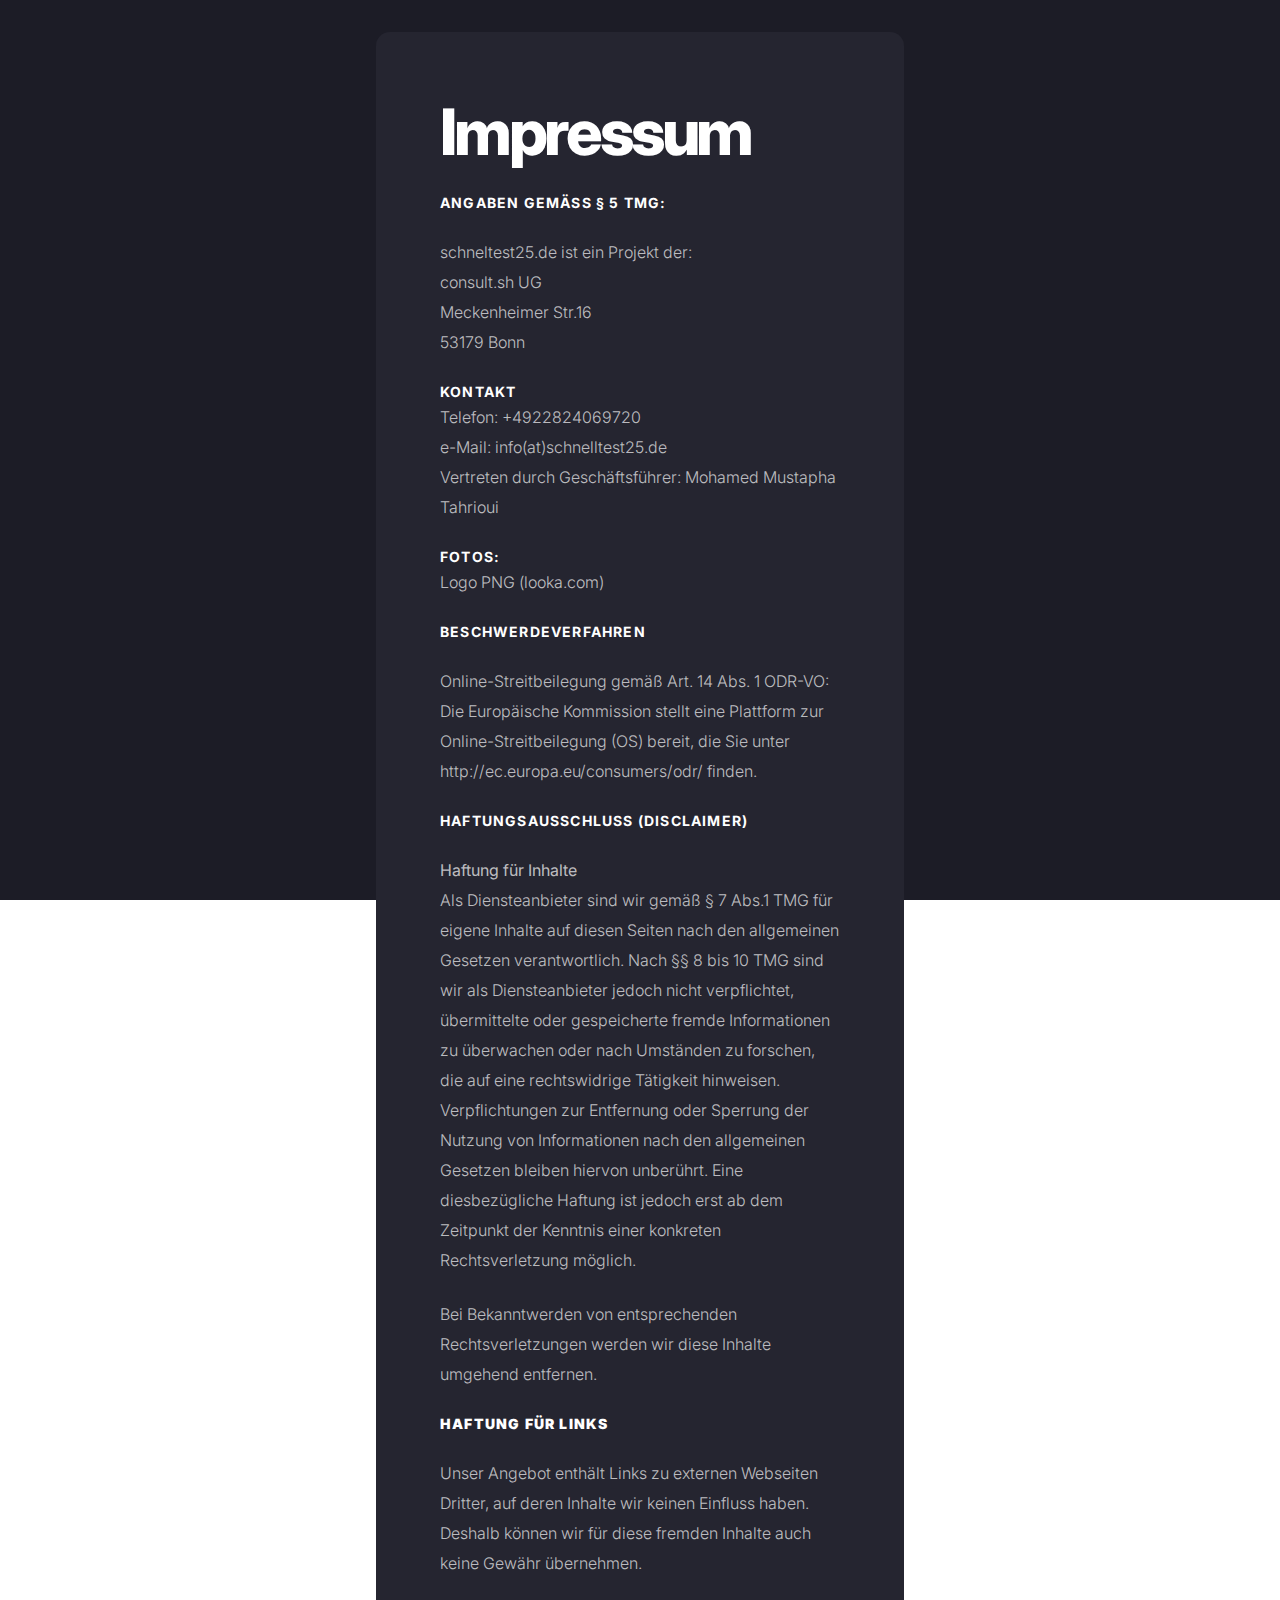
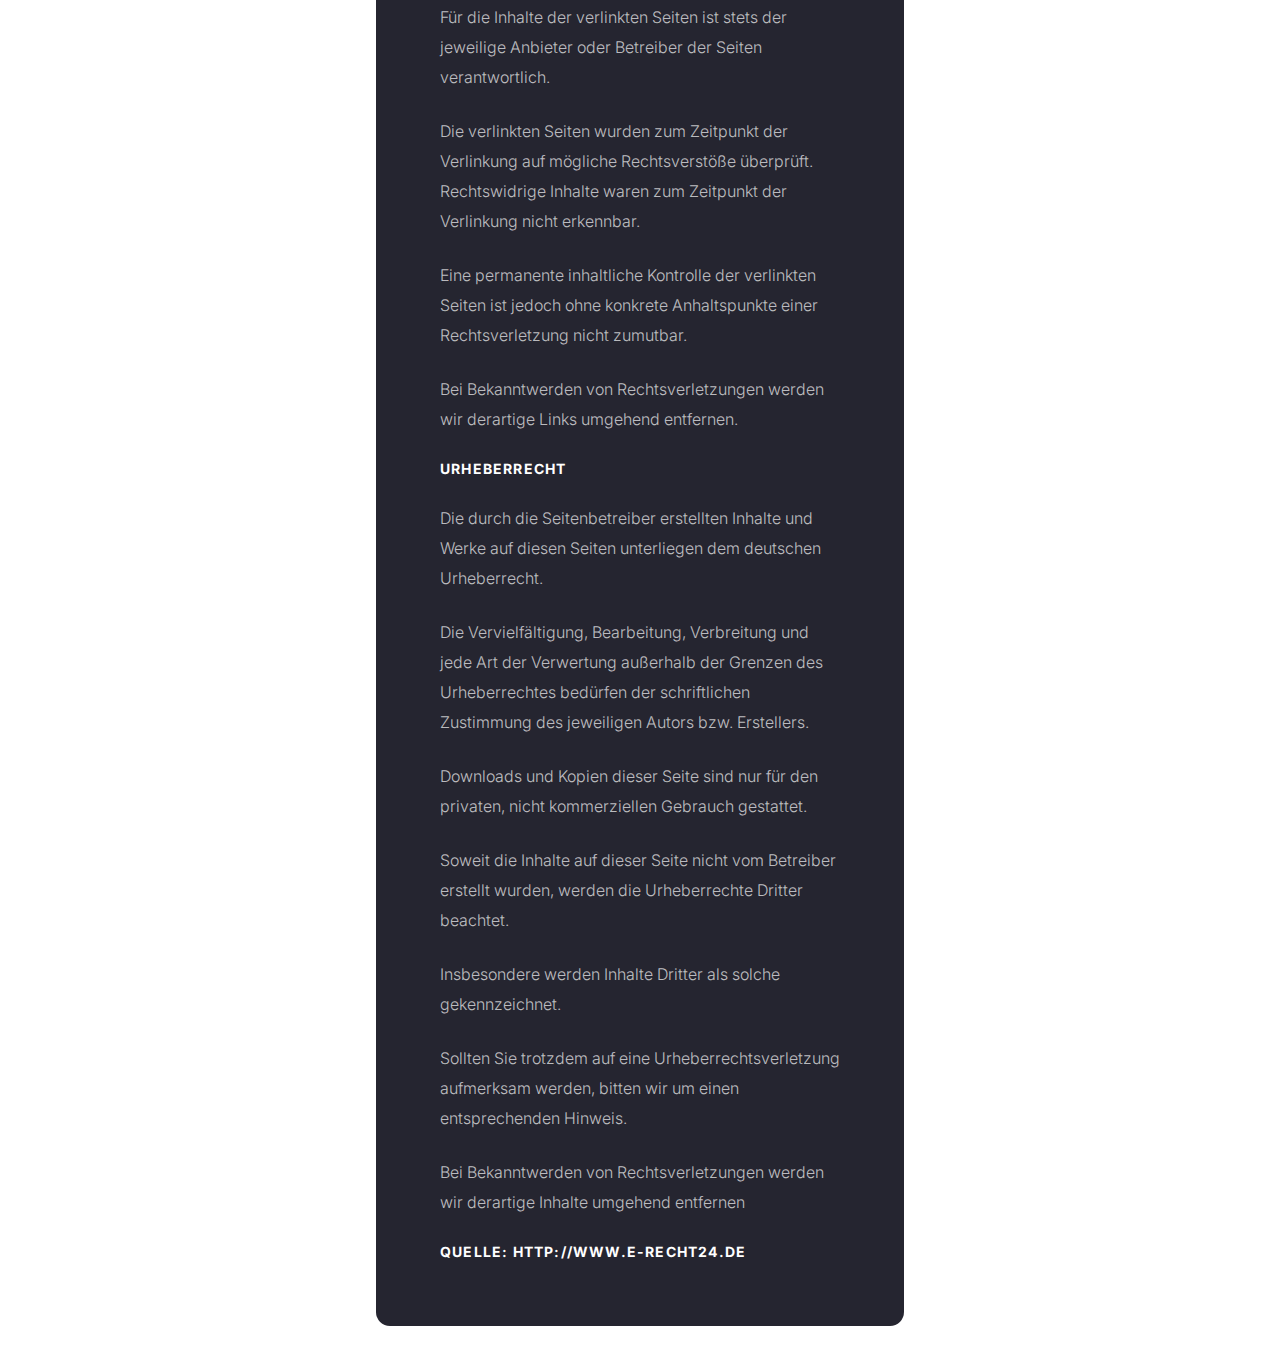
==== commit fd83eac6: "[master] Fix header in impressum" ====
--- a/impressum.html
+++ b/impressum.html
@@ -80,7 +80,7 @@
                     umgehend
                     entfernen.</p>
 
-                <p class="style2"><strong>Haftung für Links</strong></p>
+                <p class="style1"><strong>Haftung für Links</strong></p>
                 <p class="style2">Unser Angebot enthält Links zu externen Webseiten Dritter, auf deren Inhalte wir
                     keinen Einfluss haben.
                     Deshalb können
